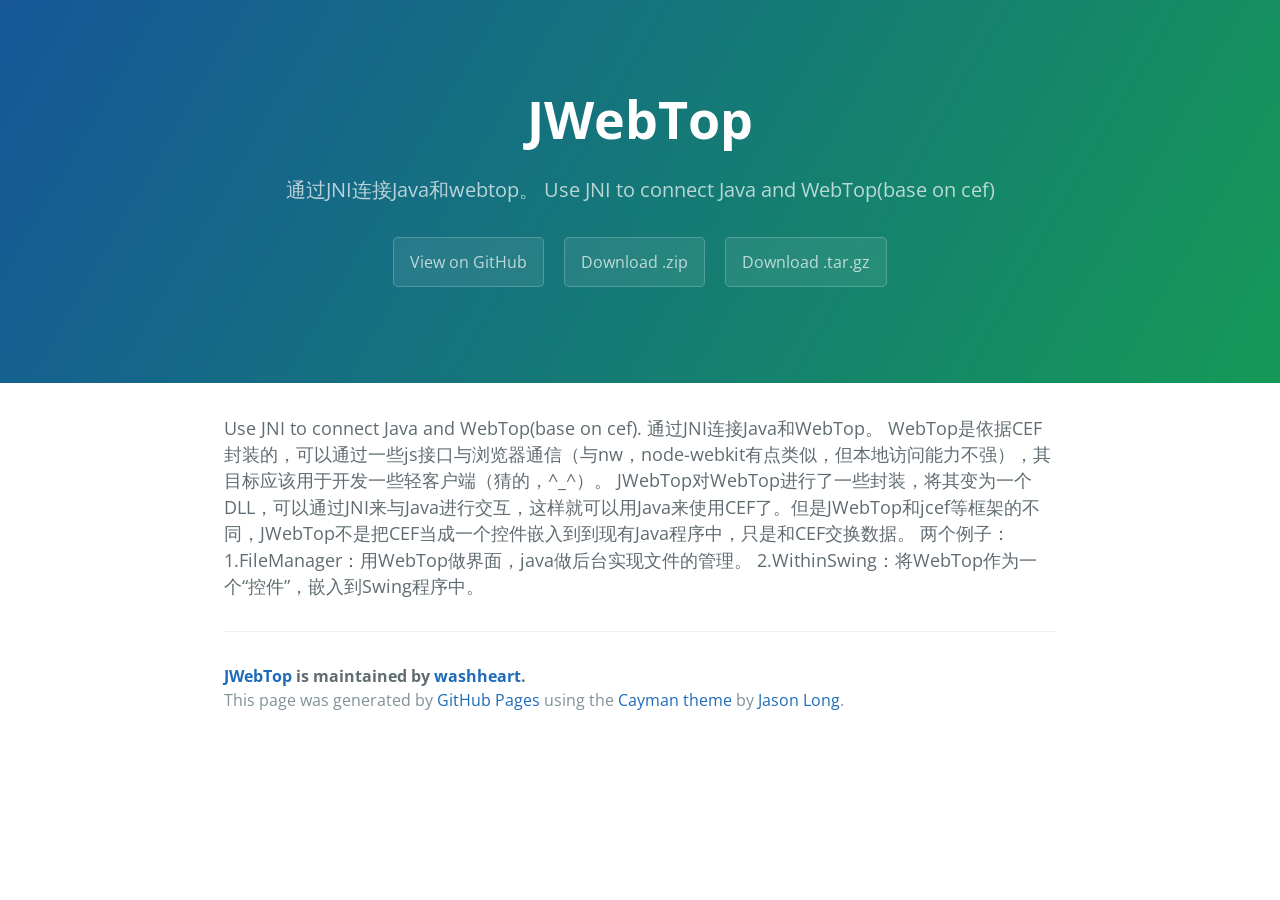
==== index.html @ c3bffe93 "Create gh-pages branch via GitHub" ====
<!DOCTYPE html>
<html lang="en-us">
  <head>
    <meta charset="UTF-8">
    <title>JWebTop by washheart</title>
    <meta name="viewport" content="width=device-width, initial-scale=1">
    <link rel="stylesheet" type="text/css" href="stylesheets/normalize.css" media="screen">
    <link href='http://fonts.googleapis.com/css?family=Open+Sans:400,700' rel='stylesheet' type='text/css'>
    <link rel="stylesheet" type="text/css" href="stylesheets/stylesheet.css" media="screen">
    <link rel="stylesheet" type="text/css" href="stylesheets/github-light.css" media="screen">
  </head>
  <body>
    <section class="page-header">
      <h1 class="project-name">JWebTop</h1>
      <h2 class="project-tagline">通过JNI连接Java和webtop。 Use JNI to connect Java and WebTop(base on cef)</h2>
      <a href="https://github.com/washheart/jwebtop" class="btn">View on GitHub</a>
      <a href="https://github.com/washheart/jwebtop/zipball/master" class="btn">Download .zip</a>
      <a href="https://github.com/washheart/jwebtop/tarball/master" class="btn">Download .tar.gz</a>
    </section>

    <section class="main-content">
      <p>Use JNI to connect Java and WebTop(base on cef).
通过JNI连接Java和WebTop。
WebTop是依据CEF封装的，可以通过一些js接口与浏览器通信（与nw，node-webkit有点类似，但本地访问能力不强），其目标应该用于开发一些轻客户端（猜的，^_^）。 
JWebTop对WebTop进行了一些封装，将其变为一个DLL，可以通过JNI来与Java进行交互，这样就可以用Java来使用CEF了。但是JWebTop和jcef等框架的不同，JWebTop不是把CEF当成一个控件嵌入到到现有Java程序中，只是和CEF交换数据。
两个例子：
1.FileManager：用WebTop做界面，java做后台实现文件的管理。
2.WithinSwing：将WebTop作为一个“控件”，嵌入到Swing程序中。</p>

      <footer class="site-footer">
        <span class="site-footer-owner"><a href="https://github.com/washheart/jwebtop">JWebTop</a> is maintained by <a href="https://github.com/washheart">washheart</a>.</span>

        <span class="site-footer-credits">This page was generated by <a href="https://pages.github.com">GitHub Pages</a> using the <a href="https://github.com/jasonlong/cayman-theme">Cayman theme</a> by <a href="https://twitter.com/jasonlong">Jason Long</a>.</span>
      </footer>

    </section>

  
  </body>
</html>
---- stylesheets/stylesheet.css ----
* {
  box-sizing: border-box; }

body {
  padding: 0;
  margin: 0;
  font-family: "Open Sans", "Helvetica Neue", Helvetica, Arial, sans-serif;
  font-size: 16px;
  line-height: 1.5;
  color: #606c71; }

a {
  color: #1e6bb8;
  text-decoration: none; }
  a:hover {
    text-decoration: underline; }

.btn {
  display: inline-block;
  margin-bottom: 1rem;
  color: rgba(255, 255, 255, 0.7);
  background-color: rgba(255, 255, 255, 0.08);
  border-color: rgba(255, 255, 255, 0.2);
  border-style: solid;
  border-width: 1px;
  border-radius: 0.3rem;
  transition: color 0.2s, background-color 0.2s, border-color 0.2s; }
  .btn + .btn {
    margin-left: 1rem; }

.btn:hover {
  color: rgba(255, 255, 255, 0.8);
  text-decoration: none;
  background-color: rgba(255, 255, 255, 0.2);
  border-color: rgba(255, 255, 255, 0.3); }

@media screen and (min-width: 64em) {
  .btn {
    padding: 0.75rem 1rem; } }

@media screen and (min-width: 42em) and (max-width: 64em) {
  .btn {
    padding: 0.6rem 0.9rem;
    font-size: 0.9rem; } }

@media screen and (max-width: 42em) {
  .btn {
    display: block;
    width: 100%;
    padding: 0.75rem;
    font-size: 0.9rem; }
    .btn + .btn {
      margin-top: 1rem;
      margin-left: 0; } }

.page-header {
  color: #fff;
  text-align: center;
  background-color: #159957;
  background-image: linear-gradient(120deg, #155799, #159957); }

@media screen and (min-width: 64em) {
  .page-header {
    padding: 5rem 6rem; } }

@media screen and (min-width: 42em) and (max-width: 64em) {
  .page-header {
    padding: 3rem 4rem; } }

@media screen and (max-width: 42em) {
  .page-header {
    padding: 2rem 1rem; } }

.project-name {
  margin-top: 0;
  margin-bottom: 0.1rem; }

@media screen and (min-width: 64em) {
  .project-name {
    font-size: 3.25rem; } }

@media screen and (min-width: 42em) and (max-width: 64em) {
  .project-name {
    font-size: 2.25rem; } }

@media screen and (max-width: 42em) {
  .project-name {
    font-size: 1.75rem; } }

.project-tagline {
  margin-bottom: 2rem;
  font-weight: normal;
  opacity: 0.7; }

@media screen and (min-width: 64em) {
  .project-tagline {
    font-size: 1.25rem; } }

@media screen and (min-width: 42em) and (max-width: 64em) {
  .project-tagline {
    font-size: 1.15rem; } }

@media screen and (max-width: 42em) {
  .project-tagline {
    font-size: 1rem; } }

.main-content :first-child {
  margin-top: 0; }
.main-content img {
  max-width: 100%; }
.main-content h1, .main-content h2, .main-content h3, .main-content h4, .main-content h5, .main-content h6 {
  margin-top: 2rem;
  margin-bottom: 1rem;
  font-weight: normal;
  color: #159957; }
.main-content p {
  margin-bottom: 1em; }
.main-content code {
  padding: 2px 4px;
  font-family: Consolas, "Liberation Mono", Menlo, Courier, monospace;
  font-size: 0.9rem;
  color: #383e41;
  background-color: #f3f6fa;
  border-radius: 0.3rem; }
.main-content pre {
  padding: 0.8rem;
  margin-top: 0;
  margin-bottom: 1rem;
  font: 1rem Consolas, "Liberation Mono", Menlo, Courier, monospace;
  color: #567482;
  word-wrap: normal;
  background-color: #f3f6fa;
  border: solid 1px #dce6f0;
  border-radius: 0.3rem; }
  .main-content pre > code {
    padding: 0;
    margin: 0;
    font-size: 0.9rem;
    color: #567482;
    word-break: normal;
    white-space: pre;
    background: transparent;
    border: 0; }
.main-content .highlight {
  margin-bottom: 1rem; }
  .main-content .highlight pre {
    margin-bottom: 0;
    word-break: normal; }
.main-content .highlight pre, .main-content pre {
  padding: 0.8rem;
  overflow: auto;
  font-size: 0.9rem;
  line-height: 1.45;
  border-radius: 0.3rem; }
.main-content pre code, .main-content pre tt {
  display: inline;
  max-width: initial;
  padding: 0;
  margin: 0;
  overflow: initial;
  line-height: inherit;
  word-wrap: normal;
  background-color: transparent;
  border: 0; }
  .main-content pre code:before, .main-content pre code:after, .main-content pre tt:before, .main-content pre tt:after {
    content: normal; }
.main-content ul, .main-content ol {
  margin-top: 0; }
.main-content blockquote {
  padding: 0 1rem;
  margin-left: 0;
  color: #819198;
  border-left: 0.3rem solid #dce6f0; }
  .main-content blockquote > :first-child {
    margin-top: 0; }
  .main-content blockquote > :last-child {
    margin-bottom: 0; }
.main-content table {
  display: block;
  width: 100%;
  overflow: auto;
  word-break: normal;
  word-break: keep-all; }
  .main-content table th {
    font-weight: bold; }
  .main-content table th, .main-content table td {
    padding: 0.5rem 1rem;
    border: 1px solid #e9ebec; }
.main-content dl {
  padding: 0; }
  .main-content dl dt {
    padding: 0;
    margin-top: 1rem;
    font-size: 1rem;
    font-weight: bold; }
  .main-content dl dd {
    padding: 0;
    margin-bottom: 1rem; }
.main-content hr {
  height: 2px;
  padding: 0;
  margin: 1rem 0;
  background-color: #eff0f1;
  border: 0; }

@media screen and (min-width: 64em) {
  .main-content {
    max-width: 64rem;
    padding: 2rem 6rem;
    margin: 0 auto;
    font-size: 1.1rem; } }

@media screen and (min-width: 42em) and (max-width: 64em) {
  .main-content {
    padding: 2rem 4rem;
    font-size: 1.1rem; } }

@media screen and (max-width: 42em) {
  .main-content {
    padding: 2rem 1rem;
    font-size: 1rem; } }

.site-footer {
  padding-top: 2rem;
  margin-top: 2rem;
  border-top: solid 1px #eff0f1; }

.site-footer-owner {
  display: block;
  font-weight: bold; }

.site-footer-credits {
  color: #819198; }

@media screen and (min-width: 64em) {
  .site-footer {
    font-size: 1rem; } }

@media screen and (min-width: 42em) and (max-width: 64em) {
  .site-footer {
    font-size: 1rem; } }

@media screen and (max-width: 42em) {
  .site-footer {
    font-size: 0.9rem; } }
---- stylesheets/github-light.css ----
/*
   Copyright 2014 GitHub Inc.

   Licensed under the Apache License, Version 2.0 (the "License");
   you may not use this file except in compliance with the License.
   You may obtain a copy of the License at

       http://www.apache.org/licenses/LICENSE-2.0

   Unless required by applicable law or agreed to in writing, software
   distributed under the License is distributed on an "AS IS" BASIS,
   WITHOUT WARRANTIES OR CONDITIONS OF ANY KIND, either express or implied.
   See the License for the specific language governing permissions and
   limitations under the License.

*/

.pl-c /* comment */ {
  color: #969896;
}

.pl-c1      /* constant, markup.raw, meta.diff.header, meta.module-reference, meta.property-name, support, support.constant, support.variable, variable.other.constant */,
.pl-s .pl-v /* string variable */ {
  color: #0086b3;
}

.pl-e  /* entity */,
.pl-en /* entity.name */ {
  color: #795da3;
}

.pl-s .pl-s1 /* string source */,
.pl-smi      /* storage.modifier.import, storage.modifier.package, storage.type.java, variable.other, variable.parameter.function */ {
  color: #333;
}

.pl-ent /* entity.name.tag */ {
  color: #63a35c;
}

.pl-k /* keyword, storage, storage.type */ {
  color: #a71d5d;
}

.pl-pds              /* punctuation.definition.string, string.regexp.character-class */,
.pl-s                /* string */,
.pl-s .pl-pse .pl-s1 /* string punctuation.section.embedded source */,
.pl-sr               /* string.regexp */,
.pl-sr .pl-cce       /* string.regexp constant.character.escape */,
.pl-sr .pl-sra       /* string.regexp string.regexp.arbitrary-repitition */,
.pl-sr .pl-sre       /* string.regexp source.ruby.embedded */ {
  color: #183691;
}

.pl-v /* variable */ {
  color: #ed6a43;
}

.pl-id /* invalid.deprecated */ {
  color: #b52a1d;
}

.pl-ii /* invalid.illegal */ {
  background-color: #b52a1d;
  color: #f8f8f8;
}

.pl-sr .pl-cce /* string.regexp constant.character.escape */ {
  color: #63a35c;
  font-weight: bold;
}

.pl-ml /* markup.list */ {
  color: #693a17;
}

.pl-mh        /* markup.heading */,
.pl-mh .pl-en /* markup.heading entity.name */,
.pl-ms        /* meta.separator */ {
  color: #1d3e81;
  font-weight: bold;
}

.pl-mq /* markup.quote */ {
  color: #008080;
}

.pl-mi /* markup.italic */ {
  color: #333;
  font-style: italic;
}

.pl-mb /* markup.bold */ {
  color: #333;
  font-weight: bold;
}

.pl-md /* markup.deleted, meta.diff.header.from-file */ {
  background-color: #ffecec;
  color: #bd2c00;
}

.pl-mi1 /* markup.inserted, meta.diff.header.to-file */ {
  background-color: #eaffea;
  color: #55a532;
}

.pl-mdr /* meta.diff.range */ {
  color: #795da3;
  font-weight: bold;
}

.pl-mo /* meta.output */ {
  color: #1d3e81;
}
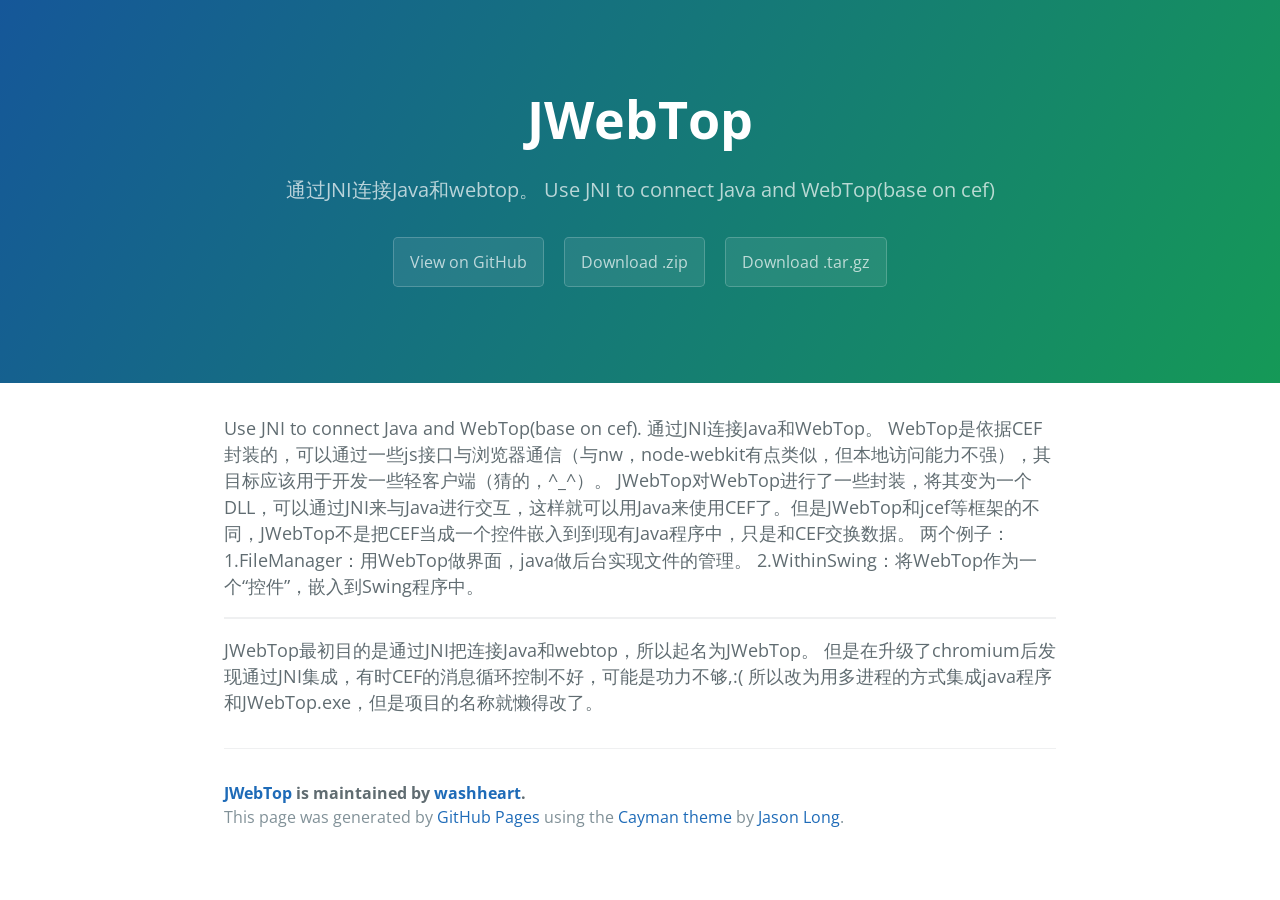
==== commit e0837c1b: "测试一下是否已经成功的修改了首页" ====
--- a/index.html
+++ b/index.html
@@ -1,41 +1,44 @@
-<!DOCTYPE html>
-<html lang="en-us">
-  <head>
-    <meta charset="UTF-8">
-    <title>JWebTop by washheart</title>
-    <meta name="viewport" content="width=device-width, initial-scale=1">
-    <link rel="stylesheet" type="text/css" href="stylesheets/normalize.css" media="screen">
-    <link href='http://fonts.googleapis.com/css?family=Open+Sans:400,700' rel='stylesheet' type='text/css'>
-    <link rel="stylesheet" type="text/css" href="stylesheets/stylesheet.css" media="screen">
-    <link rel="stylesheet" type="text/css" href="stylesheets/github-light.css" media="screen">
-  </head>
-  <body>
-    <section class="page-header">
-      <h1 class="project-name">JWebTop</h1>
-      <h2 class="project-tagline">通过JNI连接Java和webtop。 Use JNI to connect Java and WebTop(base on cef)</h2>
-      <a href="https://github.com/washheart/jwebtop" class="btn">View on GitHub</a>
-      <a href="https://github.com/washheart/jwebtop/zipball/master" class="btn">Download .zip</a>
-      <a href="https://github.com/washheart/jwebtop/tarball/master" class="btn">Download .tar.gz</a>
-    </section>
-
-    <section class="main-content">
-      <p>Use JNI to connect Java and WebTop(base on cef).
-通过JNI连接Java和WebTop。
-WebTop是依据CEF封装的，可以通过一些js接口与浏览器通信（与nw，node-webkit有点类似，但本地访问能力不强），其目标应该用于开发一些轻客户端（猜的，^_^）。 
-JWebTop对WebTop进行了一些封装，将其变为一个DLL，可以通过JNI来与Java进行交互，这样就可以用Java来使用CEF了。但是JWebTop和jcef等框架的不同，JWebTop不是把CEF当成一个控件嵌入到到现有Java程序中，只是和CEF交换数据。
-两个例子：
-1.FileManager：用WebTop做界面，java做后台实现文件的管理。
-2.WithinSwing：将WebTop作为一个“控件”，嵌入到Swing程序中。</p>
-
-      <footer class="site-footer">
-        <span class="site-footer-owner"><a href="https://github.com/washheart/jwebtop">JWebTop</a> is maintained by <a href="https://github.com/washheart">washheart</a>.</span>
-
-        <span class="site-footer-credits">This page was generated by <a href="https://pages.github.com">GitHub Pages</a> using the <a href="https://github.com/jasonlong/cayman-theme">Cayman theme</a> by <a href="https://twitter.com/jasonlong">Jason Long</a>.</span>
-      </footer>
-
-    </section>
-
-  
-  </body>
-</html>
-
+<!DOCTYPE html>
+<html lang="en-us">
+  <head>
+    <meta charset="UTF-8">
+    <title>JWebTop by washheart</title>
+    <meta name="viewport" content="width=device-width, initial-scale=1">
+    <link rel="stylesheet" type="text/css" href="stylesheets/normalize.css" media="screen">
+    <link href='http://fonts.googleapis.com/css?family=Open+Sans:400,700' rel='stylesheet' type='text/css'>
+    <link rel="stylesheet" type="text/css" href="stylesheets/stylesheet.css" media="screen">
+    <link rel="stylesheet" type="text/css" href="stylesheets/github-light.css" media="screen">
+  </head>
+  <body>
+    <section class="page-header">
+      <h1 class="project-name">JWebTop</h1>
+      <h2 class="project-tagline">通过JNI连接Java和webtop。 Use JNI to connect Java and WebTop(base on cef)</h2>
+      <a href="https://github.com/washheart/jwebtop" class="btn">View on GitHub</a>
+      <a href="https://github.com/washheart/jwebtop/zipball/master" class="btn">Download .zip</a>
+      <a href="https://github.com/washheart/jwebtop/tarball/master" class="btn">Download .tar.gz</a>
+    </section>
+
+    <section class="main-content">
+      <p>Use JNI to connect Java and WebTop(base on cef).
+通过JNI连接Java和WebTop。
+WebTop是依据CEF封装的，可以通过一些js接口与浏览器通信（与nw，node-webkit有点类似，但本地访问能力不强），其目标应该用于开发一些轻客户端（猜的，^_^）。 
+JWebTop对WebTop进行了一些封装，将其变为一个DLL，可以通过JNI来与Java进行交互，这样就可以用Java来使用CEF了。但是JWebTop和jcef等框架的不同，JWebTop不是把CEF当成一个控件嵌入到到现有Java程序中，只是和CEF交换数据。
+两个例子：
+1.FileManager：用WebTop做界面，java做后台实现文件的管理。
+2.WithinSwing：将WebTop作为一个“控件”，嵌入到Swing程序中。</p>
+<hr/>
+<p>JWebTop最初目的是通过JNI把连接Java和webtop，所以起名为JWebTop。
+但是在升级了chromium后发现通过JNI集成，有时CEF的消息循环控制不好，可能是功力不够,:(
+所以改为用多进程的方式集成java程序和JWebTop.exe，但是项目的名称就懒得改了。</p>
+      <footer class="site-footer">
+        <span class="site-footer-owner"><a href="https://github.com/washheart/jwebtop">JWebTop</a> is maintained by <a href="https://github.com/washheart">washheart</a>.</span>
+
+        <span class="site-footer-credits">This page was generated by <a href="https://pages.github.com">GitHub Pages</a> using the <a href="https://github.com/jasonlong/cayman-theme">Cayman theme</a> by <a href="https://twitter.com/jasonlong">Jason Long</a>.</span>
+      </footer>
+
+    </section>
+
+  
+  </body>
+</html>
+
